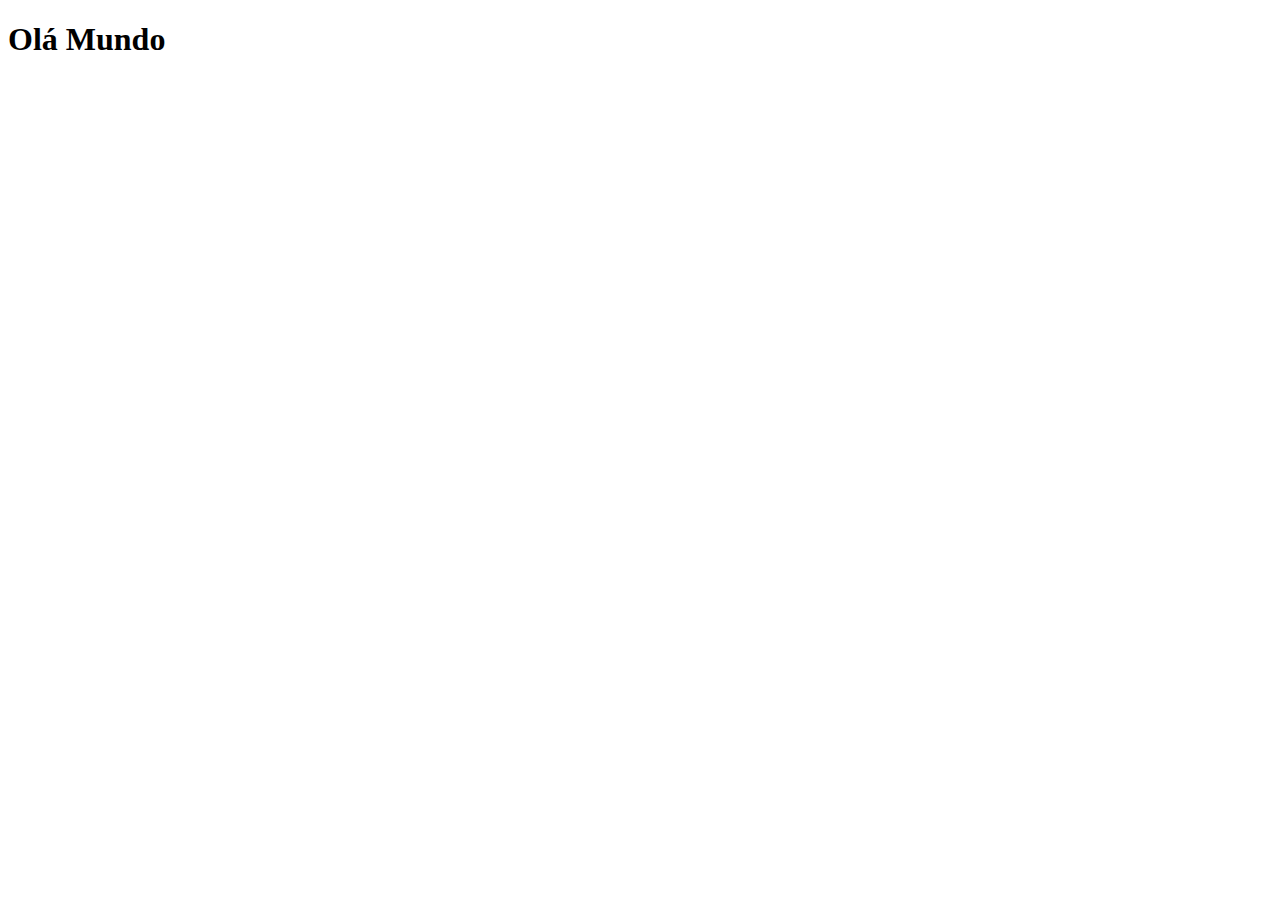
==== index.html @ f4811b87 "up" ====
<!DOCTYPE html>
<html lang="en">
<head>
  <meta charset="UTF-8">
  <meta http-equiv="X-UA-Compatible" content="IE=edge">
  <meta name="viewport" content="width=device-width, initial-scale=1.0">
  <title>Social</title>
</head>
<body>
  <h1>Olá Mundo</h1>
</body>
</html>
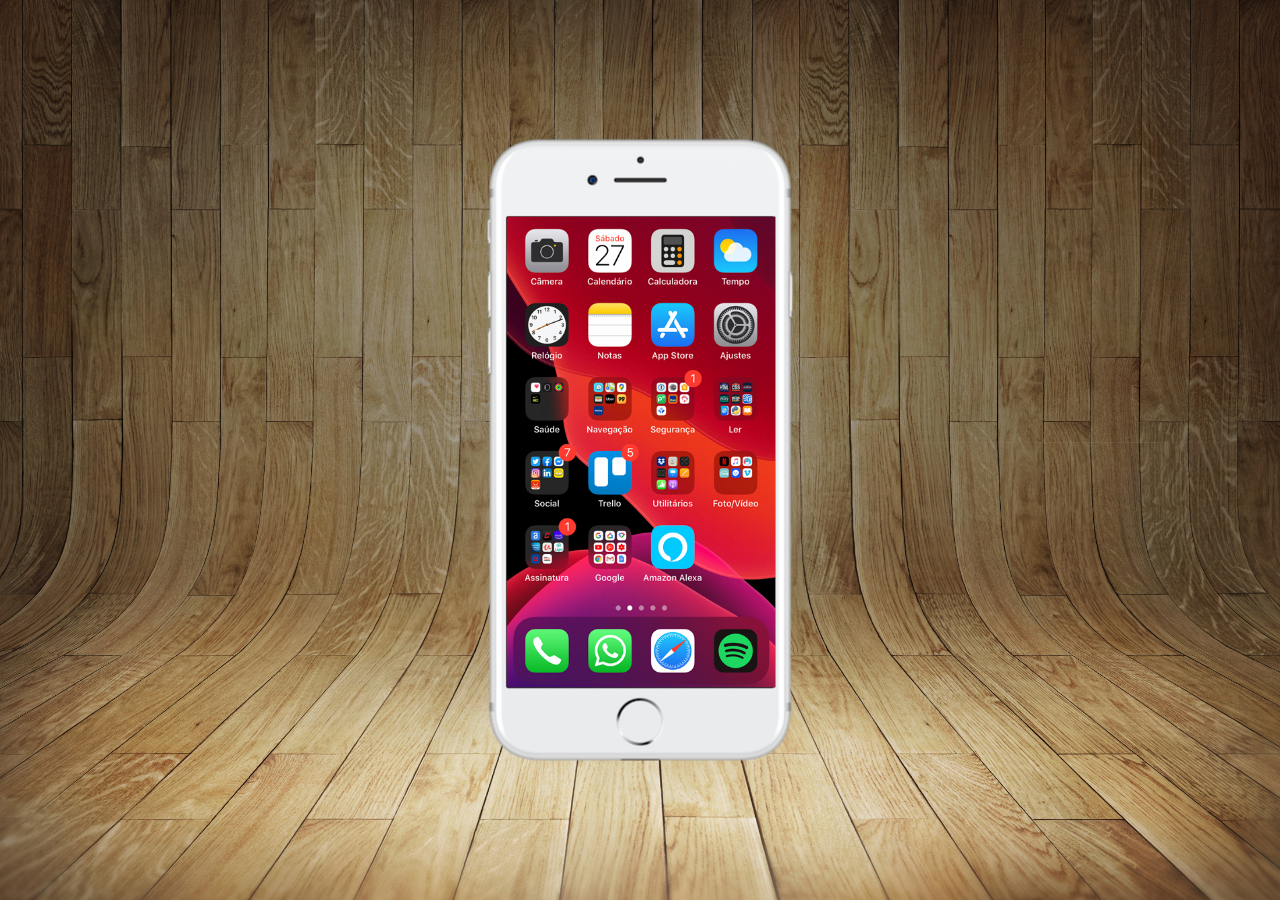
==== commit 4403e599: "up.2" ====
--- a/index.html
+++ b/index.html
@@ -4,9 +4,18 @@
   <meta charset="UTF-8">
   <meta http-equiv="X-UA-Compatible" content="IE=edge">
   <meta name="viewport" content="width=device-width, initial-scale=1.0">
+  <link rel="shortcut icon" href="favicon.ico" type="image/x-icon">
+  <link rel="stylesheet" href="estilo/style.css">
   <title>Social</title>
 </head>
 <body>
-  <h1>Olá Mundo</h1>
+  <main>
+    <section id="telefone">
+      <iframe src="home.html" name="tela" id="tela" frameborder="0"></iframe>
+    </section>
+    <section id="redes_sociais">
+
+    </section>
+  </main>
 </body>
 </html>--- a/estilo/style.css
+++ b/estilo/style.css
@@ -0,0 +1,42 @@
+@charset "UTF-8";
+
+* {
+  margin: 0px;
+  padding: 0px;
+  font-family: Arial, Helvetica, sans-serif;
+}
+
+html, body{
+  height: 100vh;
+  width: 100vw;
+  /* background-color: black; */
+}
+
+body{
+  background: url('../imagens/fundo-madeira.jpg') no-repeat top center;
+  background-size: cover;
+  background-attachment: fixed;
+}
+
+main{
+  height: 100vh;
+  position: relative;
+}
+
+section#telefone{
+  position: absolute;
+  top: 50%;
+  left: 50%;
+  transform: translate(-50%, -50%); /* Codigo que modifia a posição do telefone em relação ao ponto central da section */
+  height: 627px;
+  width: 311px;
+  background: url('../imagens/frame-iphone.png') no-repeat;
+}
+
+iframe#tela{
+  position: relative;
+  top: 80px;
+  left: 22px;
+  width: 269px;
+  height: 471px;
+}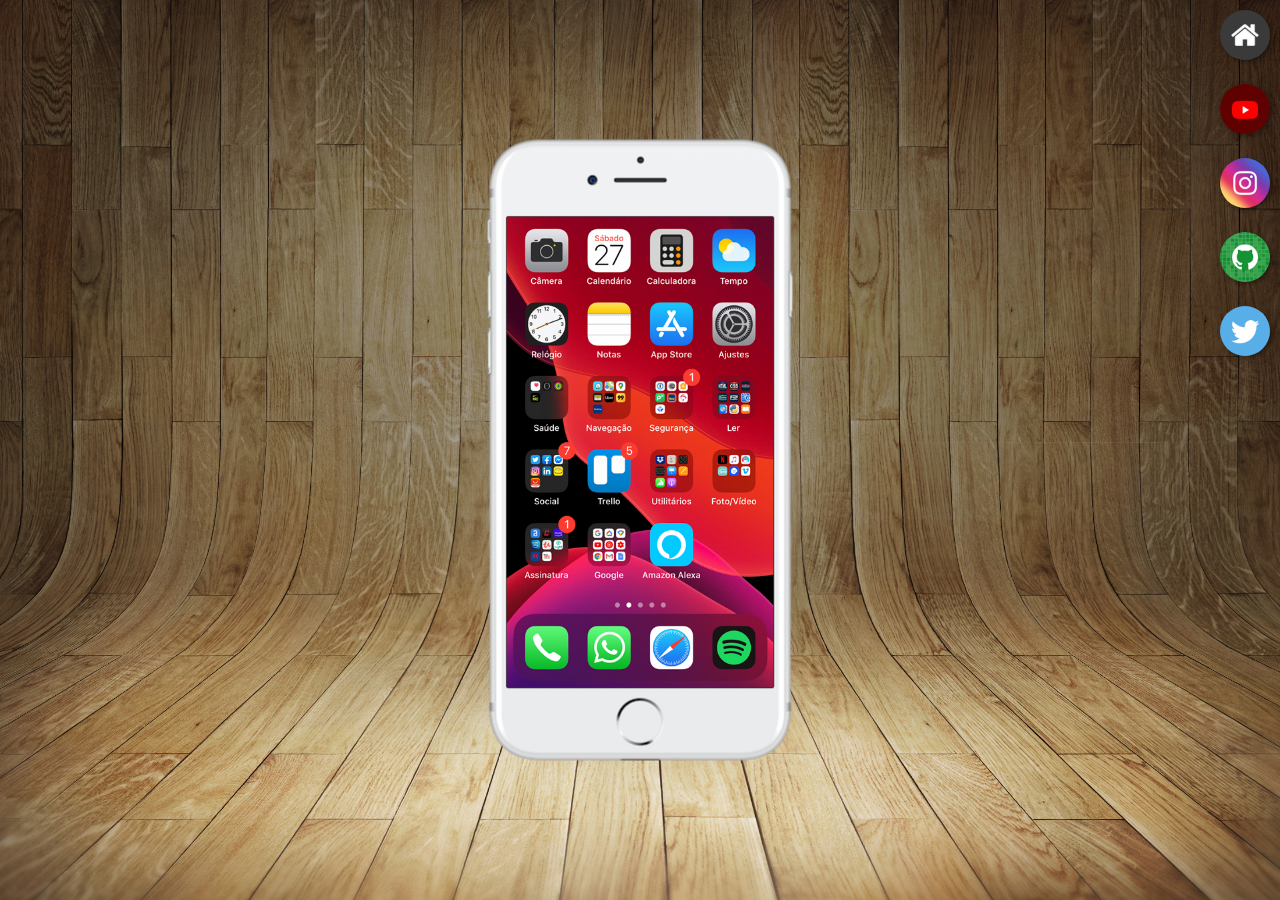
==== commit df9d500b: "up" ====
--- a/index.html
+++ b/index.html
@@ -11,9 +11,20 @@
 <body>
   <main>
     <section id="telefone">
-      <iframe src="home.html" name="tela" id="tela" frameborder="0"></iframe>
+      <iframe src="home.html" name="tela" id="tela" frameborder="0">Seu navegador não é compativel com esse modelo</iframe>
     </section>
+
     <section id="redes_sociais">
+      
+      <a href="home.html" target="tela"><img src="imagens/logo-home.jpg" alt="home"></a><br>
+
+      <a href="youtube.html" target="tela"><img src="imagens/logo-youtube.jpg" alt="youtube"></a><br>
+
+      <a href="instagram.html" target="tela"><img src="imagens/logo-instagram.jpg" alt="instagram"></a><br>
+
+      <a href="github.html" target="tela"><img src="imagens/logo-github.jpg" alt="github"></a><br>
+
+      <a href="twitter.html" target="tela"><img src="imagens/logo-twitter.jpg" alt="twitter"></a>
 
     </section>
   </main>
--- a/estilo/style.css
+++ b/estilo/style.css
@@ -37,6 +37,26 @@
   position: relative;
   top: 80px;
   left: 22px;
-  width: 269px;
+  width: 267px;
   height: 471px;
+}
+
+section#redes_sociais{
+  text-align: right;
+}
+
+section#redes_sociais img{
+  width: 50px;
+  margin: 10px;
+  border-radius: 50%;
+  box-shadow: 2px 2px 5px rgba(0, 0, 0, 0.407);
+  box-sizing: border-box;
+  transition-duration: 1s;
+}
+/* Animação dos botões */
+section#redes_sociais img:hover{
+  border: 2px solid rgba(255, 255, 255, 0.505);
+  transform: translate(-3px, -3px);
+  box-shadow: 5px 5px 10px rgba(0, 0, 0, 0.600);
+  transition: tranforme 0.4s, border 0.6s;
 }